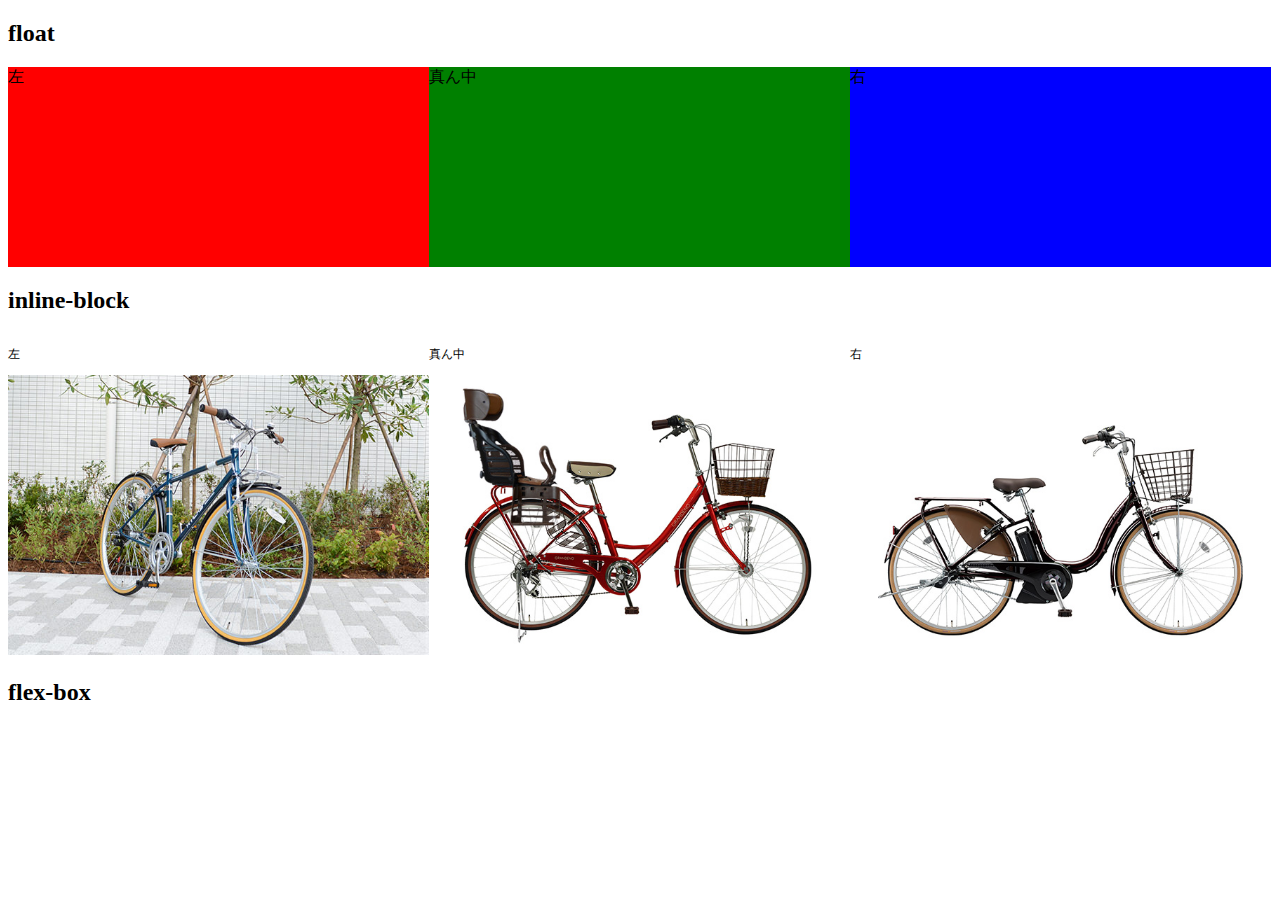
==== 201909_study_3colmuns2/index.html @ dc6d72e2 "練習" ====
<!DOCTYPE html>
<html lang="en">
<head>
  <meta charset="UTF-8">
  <meta name="viewport" content="width=device-width, initial-scale=1.0">
  <meta http-equiv="X-UA-Compatible" content="ie=edge">
  <link rel="stylesheet" href="./style.css">
  <title>Document</title>
</head>
<body>
  <div id="test-float">
    <h2>float</h2>
    <div class="wrap clearfix">
      <div class="float left">左</div>
      <div class="float center">真ん中</div>
      <div class="float right">右</div>
    </div>
  </div>
  <div id="test-inline-block">
    <h2>inline-block</h2>
    <div class="wrap">
      <div class="inline-block left">
        <div>
          <p>左</p>
          <img src="./images/img-1.jpg" alt="くらいす">
        </div>
      </div>
      <div class="inline-block center">
        <div>
          <p>真ん中</p>
          <img src="./images/img-2.jpg" alt="グランディーの">
        </div>
      </div>
      <div class="inline-block right">
        <div>
          <p>右</p>
          <img src="./images/img-3.jpg" alt="あしすたふぁいん">
        </div>
      </div>
    </div>
  </div>
  <div>
    <h2>flex-box</h2>
    
  </div>
</body>
</html>
---- 201909_study_3colmuns2/style.css ----
body {background: #ffffff; }

.clearfix::after { /* 擬似クラス */
  clear: both;
  content: "";
  display: block;
}
.float {
  float: left;
  width: 33.3%;
  height: 200px;
}
.float.left {
  background: red;
}
.float.center {
  background: green;
}
.float.right {
  background: blue;
}

#test-inline-block .wrap {
  font-size: 0;
}
#test-inline-block .wrap .inline-block {
  display: inline-block;
  width: 33.3%;
  font-size: 12px;
}
#test-inline-block .wrap .inline-block div {
  width: 100%;
}
#test-inline-block .wrap .inline-block div img {
  width: inherit;
}
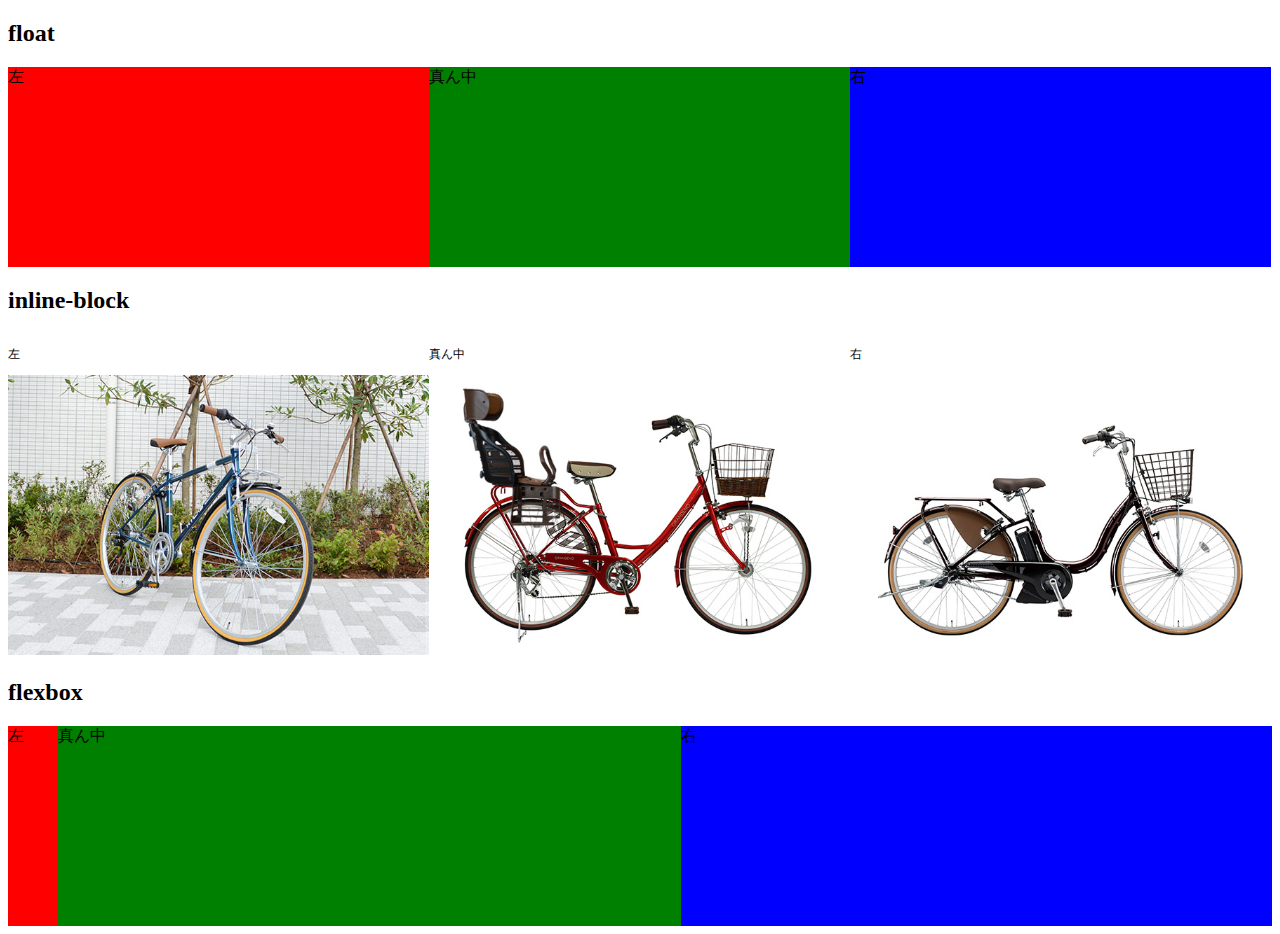
==== commit 667dc7b3: "flexboxの調整" ====
--- a/201909_study_3colmuns2/index.html
+++ b/201909_study_3colmuns2/index.html
@@ -39,9 +39,13 @@
       </div>
     </div>
   </div>
-  <div>
-    <h2>flex-box</h2>
-    
+  <div id="flexbox">
+    <h2>flexbox</h2>
+    <div class="wrap">
+      <div class="flexbox left">左</div>
+      <div class="flexbox center">真ん中</div>
+      <div class="flexbox right">右</div>
+    </div>
   </div>
 </body>
 </html>--- a/201909_study_3colmuns2/style.css
+++ b/201909_study_3colmuns2/style.css
@@ -35,4 +35,22 @@
   width: inherit;
 }
 
+#flexbox .wrap {
+  display: flex;
+  height: 200px;
+}
 
+.flexbox {
+  flex-grow: 1;
+}
+.flexbox.left {
+  background: red;
+  flex-basis: 50px;
+  flex-grow: unset;
+}
+.flexbox.center {
+  background: green;
+}
+.flexbox.right {
+  background: blue;
+}
